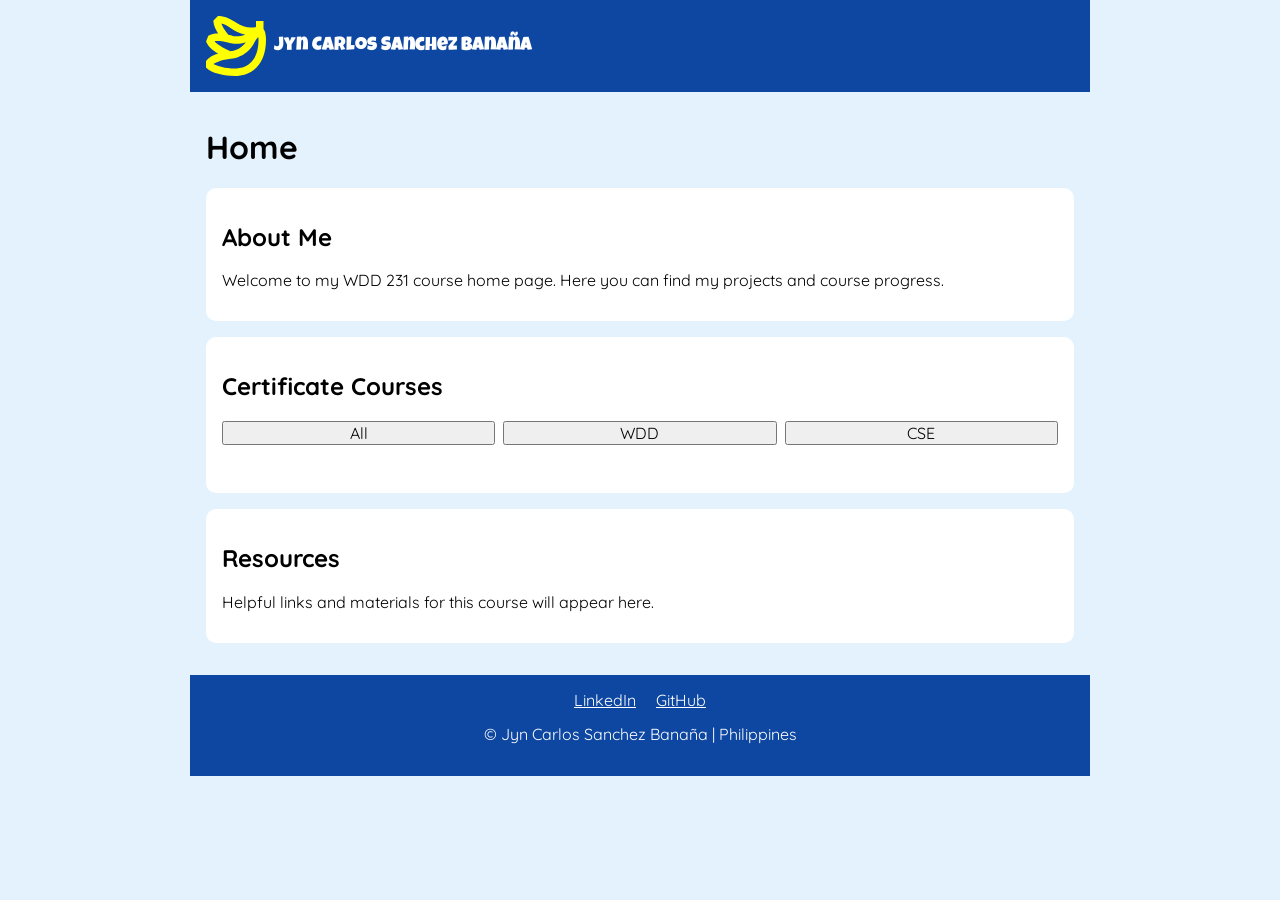
==== index.html @ 7909ceca "Fixed CSS" ====
<!DOCTYPE html>
<html lang="en">
<head>
    <meta charset="UTF-8">
    <meta name="description" content="WDD 231 Course Home Page - Jyn Carlos Sanchez Banaña">
    <meta name="author" content="Jyn Carlos Sanchez Banaña">
    <meta name="viewport" content="width=device-width, initial-scale=1.0">
    <title>WDD 231</title>

    <link rel="preconnect" href="https://fonts.googleapis.com">
    <link rel="preconnect" href="https://fonts.gstatic.com" crossorigin>
    <link href="https://fonts.googleapis.com/css2?family=Luckiest+Guy&family=Quicksand:wght@300..700&display=swap" rel="stylesheet">

    <link rel="stylesheet" href="styles/normalize.css">
    <link rel="stylesheet" href="styles/base.css">
    <link rel="stylesheet" href="styles/larger.css">

    <script src="scripts/navigation.js"></script>

   
</head>
<body>
<header>
    <div class="branding">
        <img src="images/bananas.svg" alt="Site Logo" width="24" height="24">
        <span>Jyn Carlos Sanchez Banaña</span>
        
    </div>
    <button id="menu-toggle" class="menu-toggle"></button>
    <nav id="nav">
        <a href="index.html" class="active">Home</a>
        <a href="chamber/index.html">Chamber</a>
        <a href="final/index.html">Final</a>
    </nav>
    
</header>
    
<main>
    <h1>Home</h1>

  <section>
    <h2>About Me</h2>
    <p>Welcome to my WDD 231 course home page. Here you can find my projects and course progress.</p>
  </section>

  <section>
    <h2>Certificate Courses</h2>

    <div class="filters">
      <button id="all">All</button>
      <button id="wdd">WDD</button>
      <button id="cse">CSE</button>
    </div>

    <div id="courses"></div>
    <p id="credits"></p>
  </section>

  <section>
    <h2>Resources</h2>
    <p>Helpful links and materials for this course will appear here.</p>
  </section>
</main>
<footer>
    <div class="social">
        <a href="https://www.linkedin.com/in/jyn-carlos-sanchez-banana-9b8a1b1b3/" target="_blank">LinkedIn</a>
        <a href="https://github.com/jyn-carlos-sanchez-banana" target="_blank">GitHub</a>
    </div>
    <p>
        &copy; <span id="year"></span> Jyn Carlos Sanchez Banaña | Philippines
    </p>
    <p id="lastModified"></p>
</footer>
</body>
</html>
---- styles/base.css ----
:root {
  --blue1: #0d47a1;
  --blue2: #1976d2;
  --blue3: #e3f2fd;
}

* {
  box-sizing: border-box;
}

body {
  margin: 0;
  font-family: "Quicksand", sans-serif;
  background-color: var(--blue3);
}

header {
  background: var(--blue1);
  color: white;
  padding: 1rem;
}

header img {
  width: 60px;
  height: auto;
}

.branding {
  display: flex;
  align-items: center;
  gap: 0.5rem;
}

.branding span {
  font-family: "Luckiest Guy", cursive;
  font-size: 1.2rem;
}

.menu-toggle {
    background: none;
    border: none;
    cursor: pointer;
}
.menu-toggle::before {
    content: "\2630";
    font-size: 2rem;
}
.menu-toggle.show::before {
    content: "\00D7";
    font-size: 2rem;
}
nav {
  display: none;
  flex-direction: column;
}

nav.open {
  display: flex;
}

nav a {
  padding: 0.5rem;
  color: white;
  text-decoration: none;
}

nav a:hover,
nav a.active {
  background: darkblue;
}

main {
  padding: 1rem;
}

section {
  background: white;
  padding: 1rem;
  margin-bottom: 1rem;
  border-radius: 10px;
}

.filters {
  display: flex;
  gap: 0.5rem;
  margin-bottom: 1rem;
}

.filters button {
  flex: 1;
}

#courses {
  display: grid;
  gap: 0.5rem;
}

.course {
  padding: 0.5rem;
  border-radius: 6px;
  background: var(--blue3);
}

.course.completed {
  background: #c8e6c9;
  font-weight: bold;
}

footer {
  background: var(--blue1);
  color: white;
  padding: 1rem;
  text-align: center;
}

.social a {
  color: white;
  margin: 0 0.5rem;
}
---- styles/larger.css ----
@media only screen and (min-width: 38rem) {
    header, main, nav, footer {
        max-width: 900px;
        margin: 0 auto;
        grid-template-columns: 24px auto 44px;
    }
    .menu-toggle {
        display: none;
    }
}
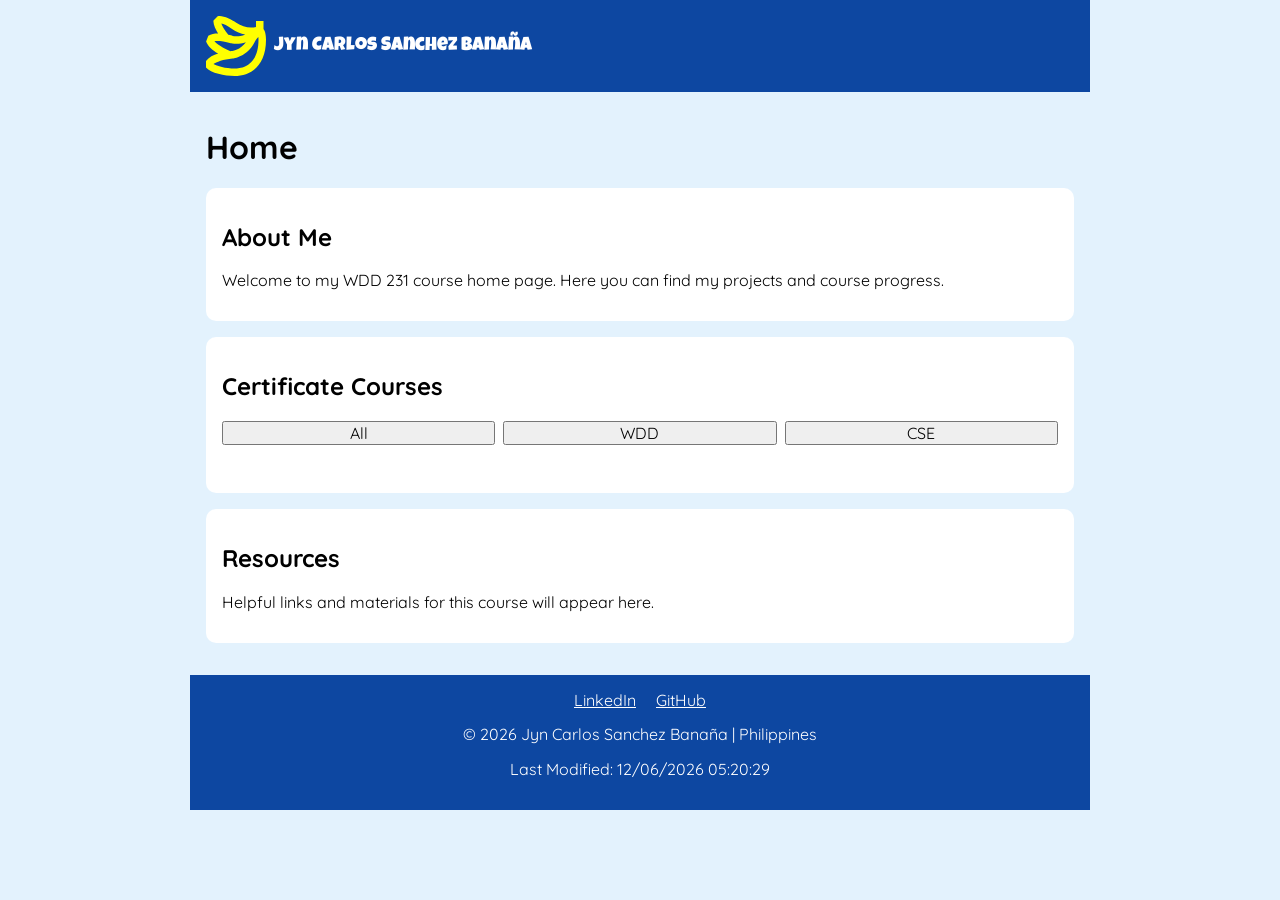
==== commit 4316176d: "added js" ====
--- a/index.html
+++ b/index.html
@@ -15,9 +15,10 @@
     <link rel="stylesheet" href="styles/base.css">
     <link rel="stylesheet" href="styles/larger.css">
 
-    <script src="scripts/navigation.js"></script>
+    <script src="scripts/navigation.js" defer></script>
+    <script src="scripts/date.js" defer></script>
+    <script src="scripts/courses.js" defer></script>
 
-   
 </head>
 <body>
 <header>
@@ -67,7 +68,7 @@
         <a href="https://github.com/jyn-carlos-sanchez-banana" target="_blank">GitHub</a>
     </div>
     <p>
-        &copy; <span id="year"></span> Jyn Carlos Sanchez Banaña | Philippines
+        &copy; <span id="currentyear"></span> Jyn Carlos Sanchez Banaña | Philippines
     </p>
     <p id="lastModified"></p>
 </footer>
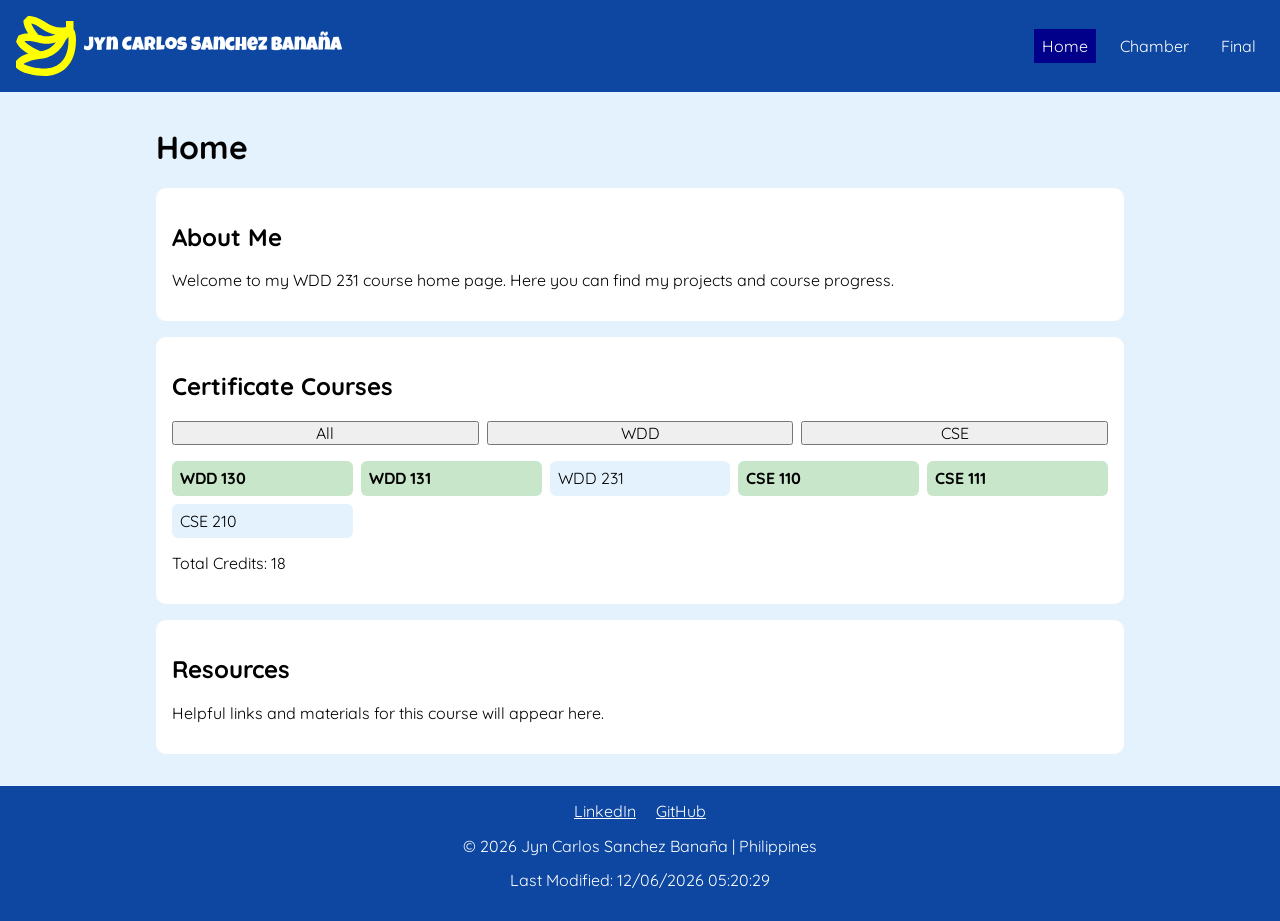
==== commit 74b834bd: "fixed title" ====
--- a/index.html
+++ b/index.html
@@ -5,7 +5,7 @@
     <meta name="description" content="WDD 231 Course Home Page - Jyn Carlos Sanchez Banaña">
     <meta name="author" content="Jyn Carlos Sanchez Banaña">
     <meta name="viewport" content="width=device-width, initial-scale=1.0">
-    <title>WDD 231</title>
+    <title>WDD 231 - Home</title>
 
     <link rel="preconnect" href="https://fonts.googleapis.com">
     <link rel="preconnect" href="https://fonts.gstatic.com" crossorigin>
--- a/styles/larger.css
+++ b/styles/larger.css
@@ -1,10 +1,27 @@
 @media only screen and (min-width: 38rem) {
-    header, main, nav, footer {
-        max-width: 900px;
-        margin: 0 auto;
-        grid-template-columns: 24px auto 44px;
-    }
-    .menu-toggle {
-        display: none;
-    }
+    
+    header {
+    display: flex;
+    align-items: center;
+    justify-content: space-between;
+  }
+
+  #menu-toggle {
+    display: none;
+  }
+
+  nav {
+    display: flex !important;
+    flex-direction: row;
+    gap: 1rem;
+  }
+
+  main {
+    max-width: 1000px;
+    margin: auto;
+  }
+
+  #courses {
+    grid-template-columns: repeat(auto-fit, minmax(150px, 1fr));
+  }
 }
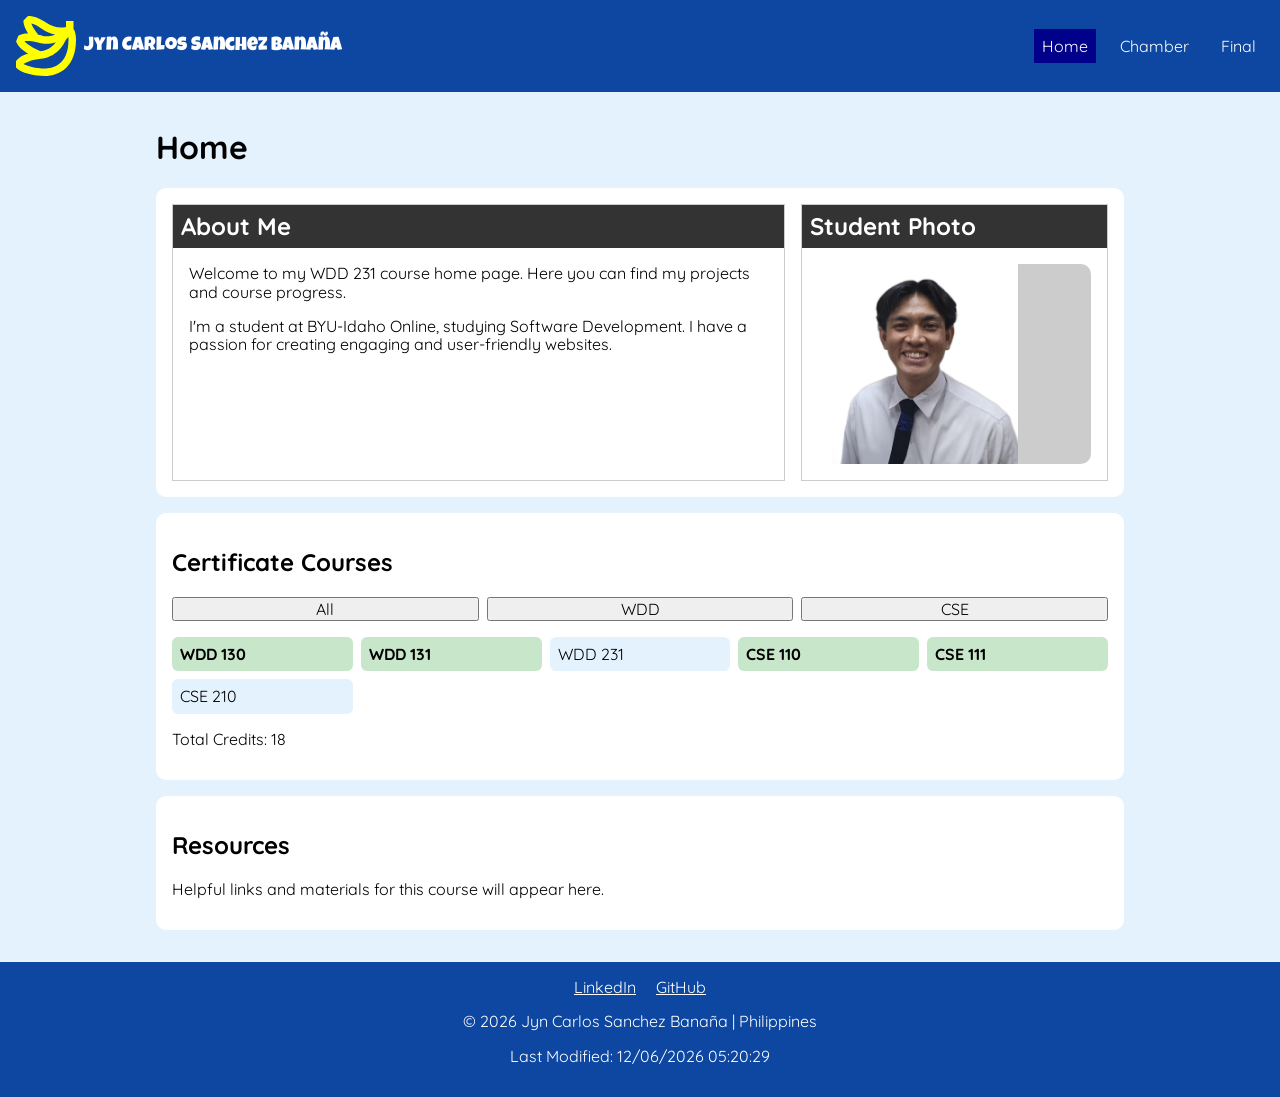
==== commit d183235b: "added details about me and student photo" ====
--- a/index.html
+++ b/index.html
@@ -39,10 +39,21 @@
 <main>
     <h1>Home</h1>
 
-  <section>
-    <h2>About Me</h2>
-    <p>Welcome to my WDD 231 course home page. Here you can find my projects and course progress.</p>
-  </section>
+  <section class="top-section">
+    <div class="about">
+      <h2>About Me</h2>
+      <p>Welcome to my WDD 231 course home page. Here you can find my projects and course progress.</p>
+      <p>I'm a student at BYU-Idaho Online, studying Software Development. I have a passion for creating engaging and user-friendly websites.</p>
+    </div>
+
+    <div class="photo">
+        <h2>Student Photo</h2>
+        <div class="photo-box">
+            <img src="images/student_photo.png" alt="Photo of Jyn Carlos Sanchez Banaña" width="200" height="200">
+        </div>
+    </div>
+
+    </section>
 
   <section>
     <h2>Certificate Courses</h2>
--- a/styles/base.css
+++ b/styles/base.css
@@ -73,6 +73,32 @@
   padding: 1rem;
 }
 
+.top-section {
+    display: grid;
+    grid-template-columns: 2fr 1fr;
+    gap: 1rem;
+}
+
+.about, .photo {
+    background: #fff;
+    padding: 1rem;
+    border: 1px solid #ccc;
+    ;
+}
+
+.about h2, .photo h2 {
+    background: #333;
+    color: white;
+    padding: 0.5rem;
+    margin: -1rem -1rem 1rem -1rem;
+}
+
+.photo-box {
+    height: 200px;
+    background: #ccc;
+    border-radius: 10px;
+}
+
 section {
   background: white;
   padding: 1rem;
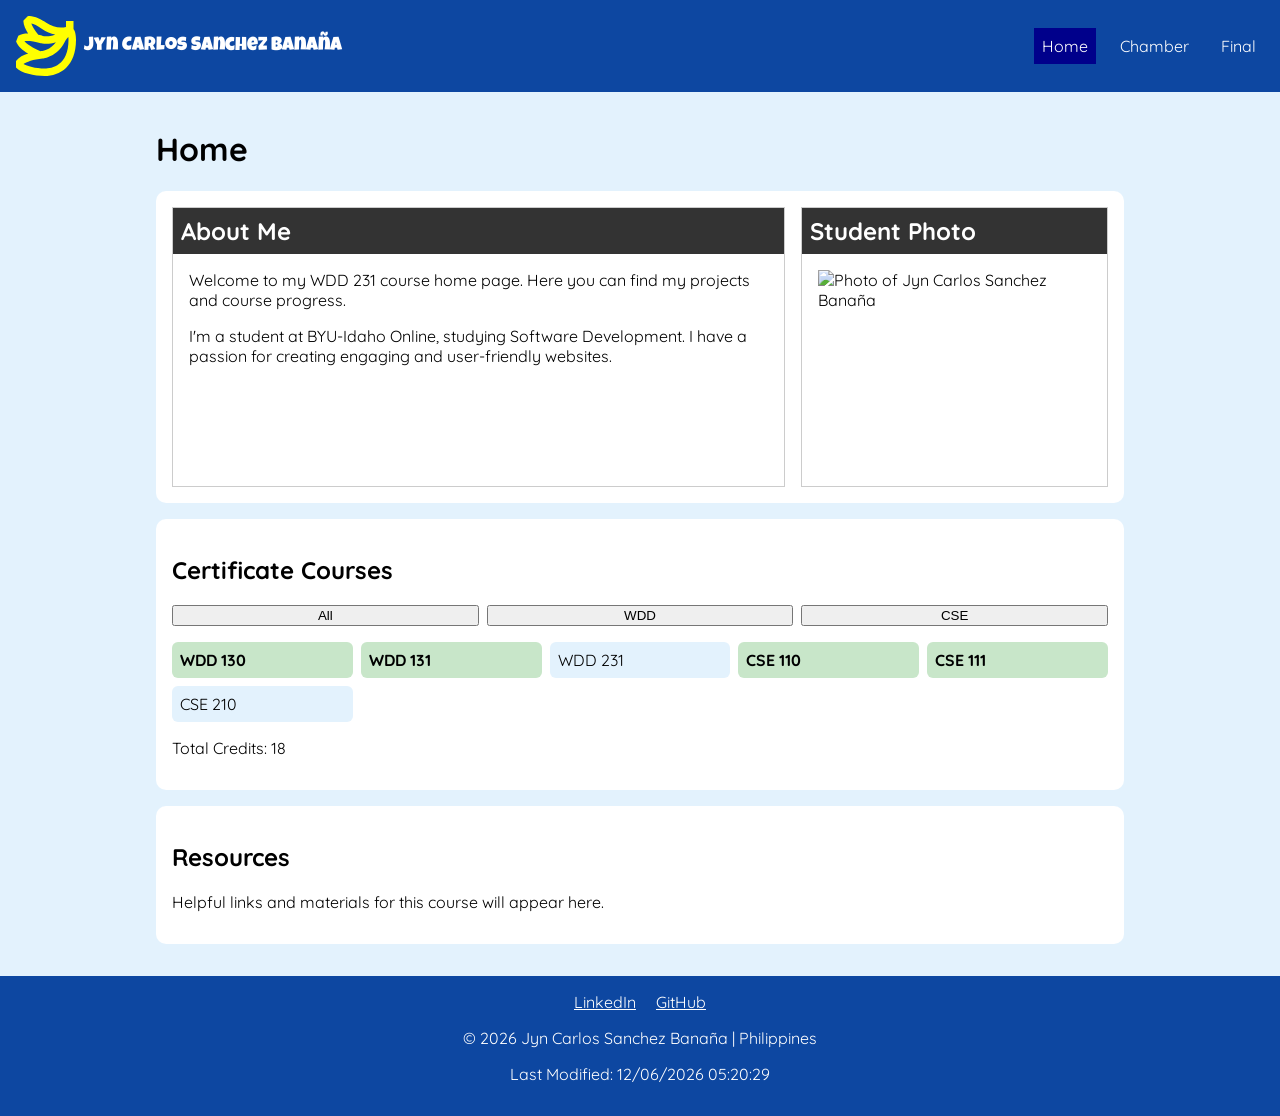
==== commit 9ff0b564: "Fixed photo" ====
--- a/index.html
+++ b/index.html
@@ -11,7 +11,6 @@
     <link rel="preconnect" href="https://fonts.gstatic.com" crossorigin>
     <link href="https://fonts.googleapis.com/css2?family=Luckiest+Guy&family=Quicksand:wght@300..700&display=swap" rel="stylesheet">
 
-    <link rel="stylesheet" href="styles/normalize.css">
     <link rel="stylesheet" href="styles/base.css">
     <link rel="stylesheet" href="styles/larger.css">
 
--- a/styles/base.css
+++ b/styles/base.css
@@ -95,7 +95,6 @@
 
 .photo-box {
     height: 200px;
-    background: #ccc;
     border-radius: 10px;
 }
 
